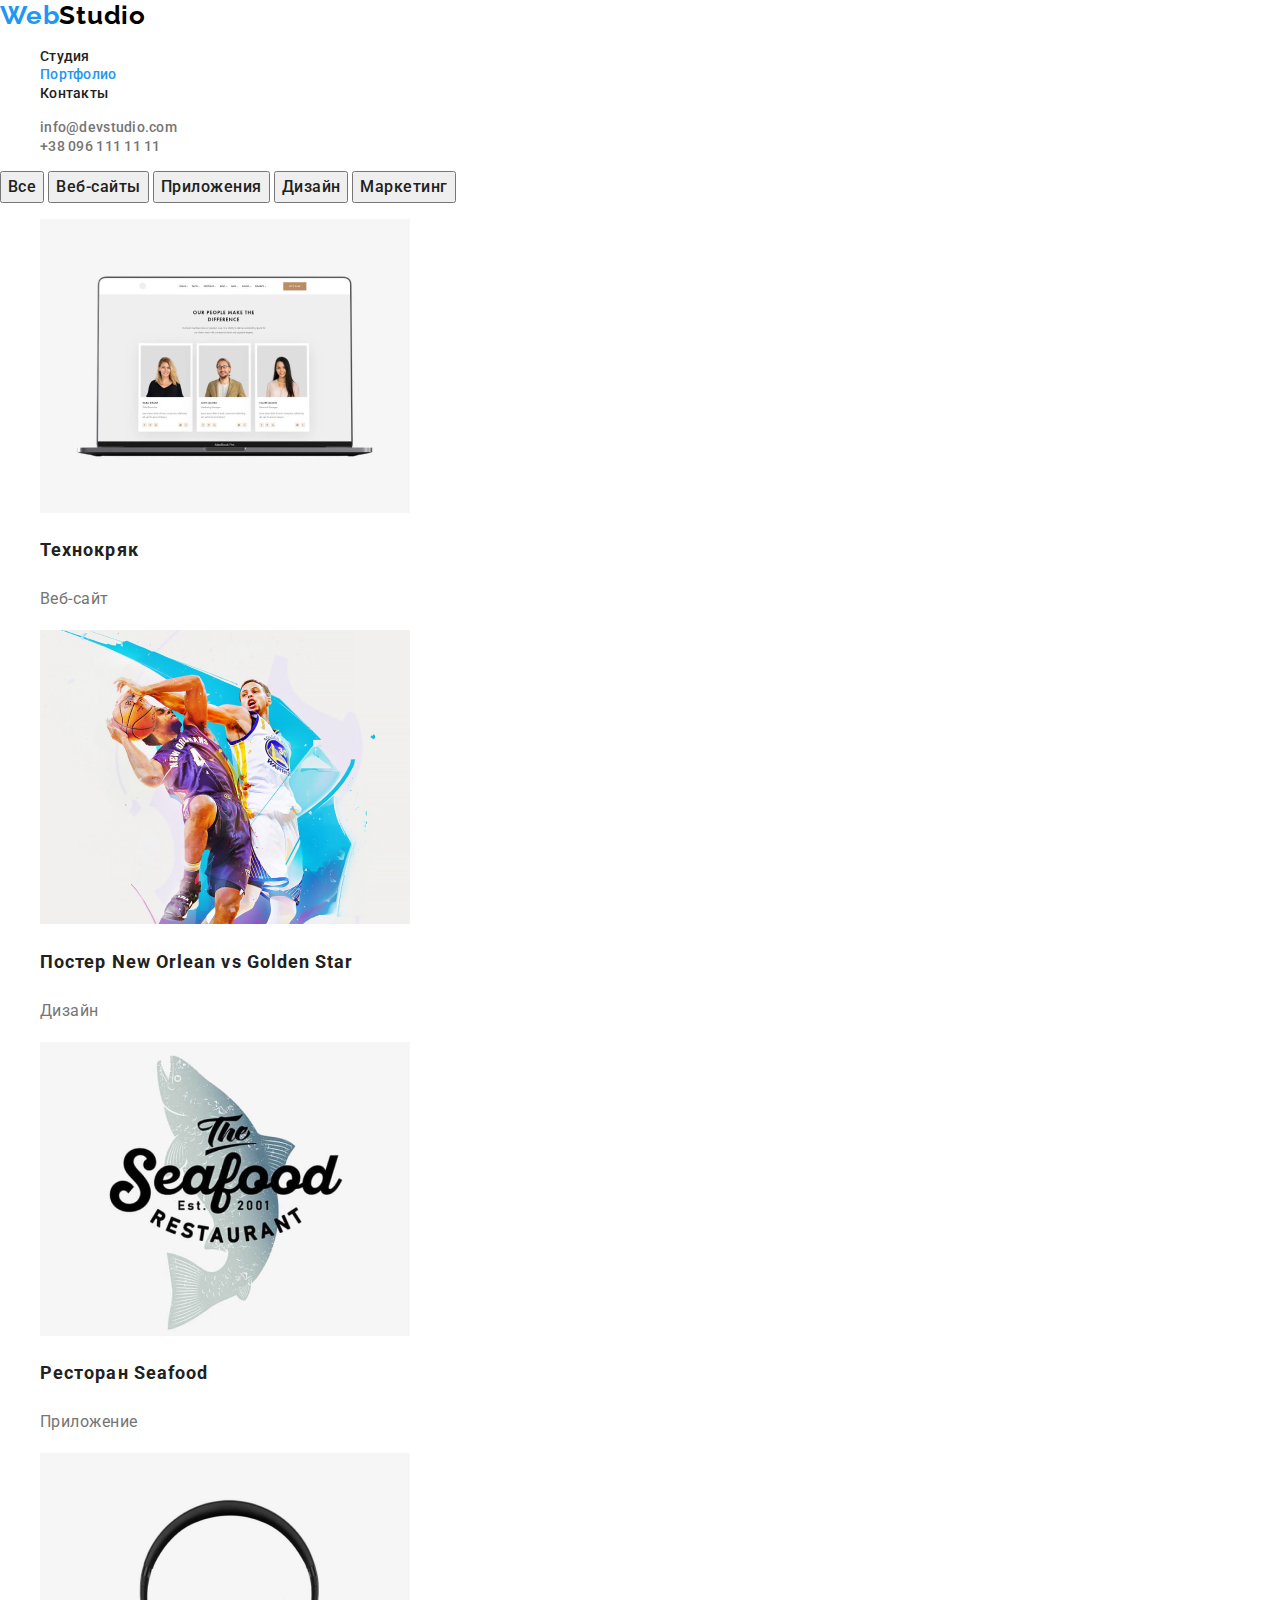
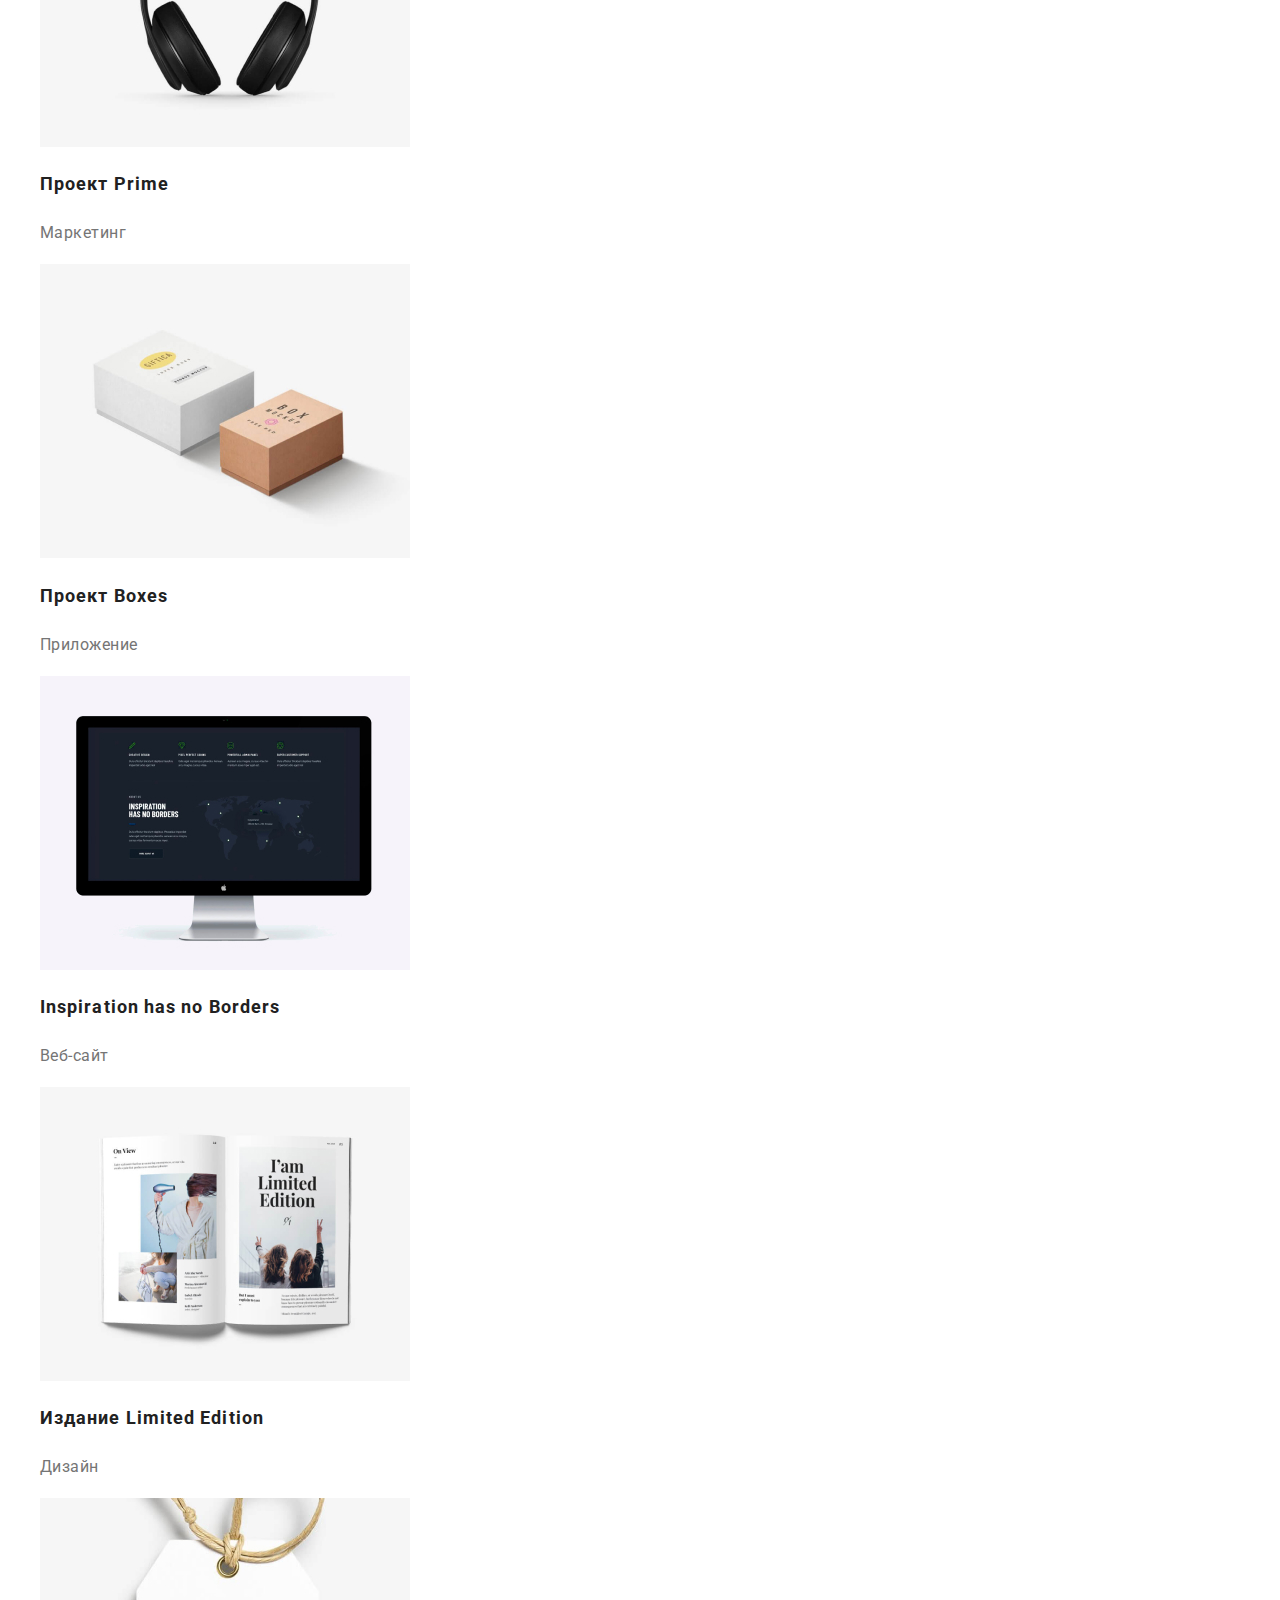
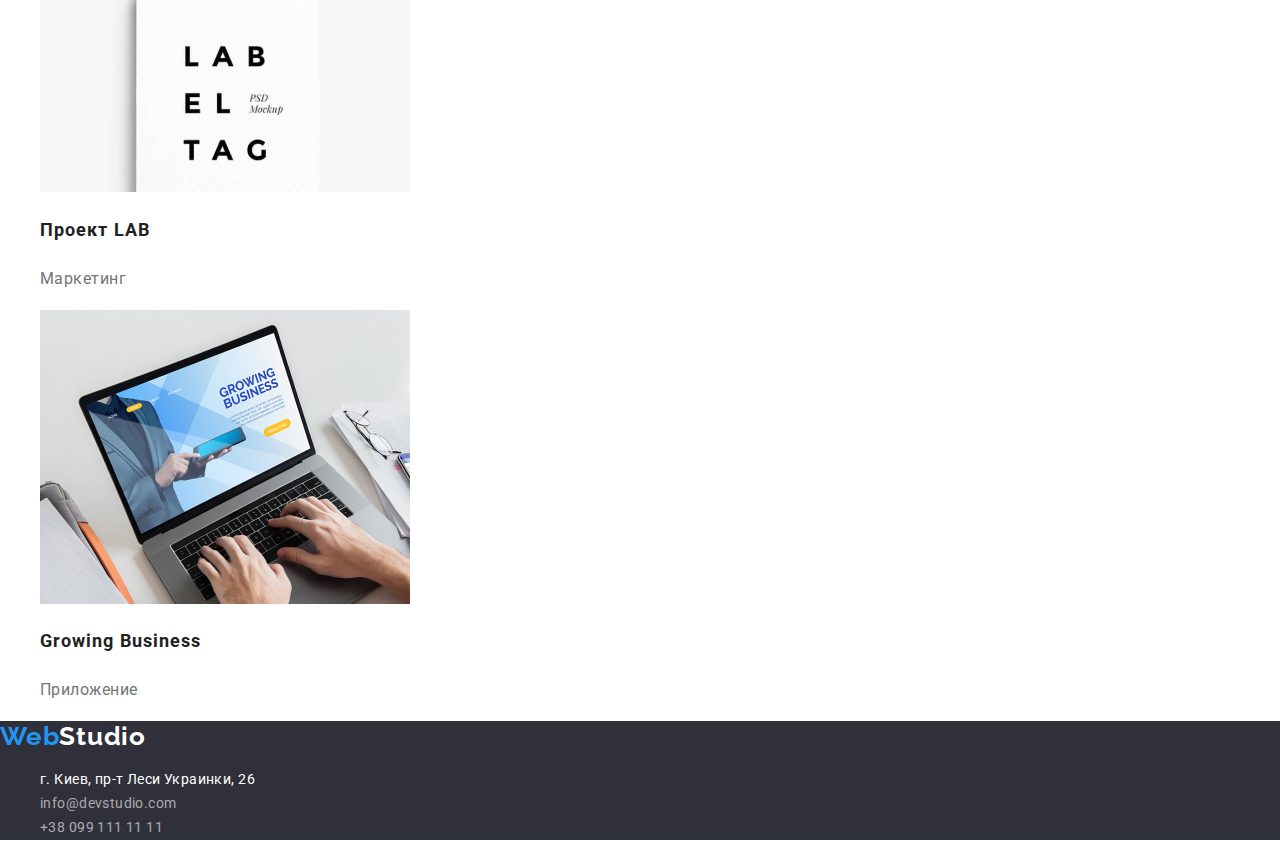
==== portfolio.html @ 292eee56 "Добавляет стили для текста, псевдокласы состояния и переменные" ====
<!DOCTYPE html>
<html lang="ru">
<head>
    <meta charset="UTF-8">
    <meta name="viewport" content="width=device-width, initial-scale=1.0">
    <link rel="stylesheet" href="https://cdnjs.cloudflare.com/ajax/libs/modern-normalize/1.0.0/modern-normalize.css">
    <link href="https://fonts.googleapis.com/css2?family=Raleway:wght@700&family=Roboto:wght@400;500;700;900&display=swap" rel="stylesheet"> 
    <link rel="stylesheet" href="./css/styles.css">
    <title>Портфолио</title>
</head>
<body>
    
    <!--Header-->

    <header class="header">
        <nav class="heared-navigation">
          <a class="logo link" href="./index.html"><span class="accent">Web</span>Studio</a>
          <ul class="list">
            <li class="navigation-item">
              <a class="navigation-link link" href="./index.html">Студия</a>
            </li>
            <li class="navigation-item">
              <a class="navigation-link active-page link" href="./portfolio.html">Портфолио</a>
            </li>
            <li class="navigation-item">
              <a class="navigation-link link" href="">Контакты</a>
            </li>
          </ul>
        </nav>
        <ul class="contacts list">
          <li class="contacts-item"><a class="contacts-details link" href="mailto:info@devstudio.com">info@devstudio.com</a></li>
          <li class="contacts-item"><a class="contacts-details link" href="tel:+380961111111">+38 096 111 11 11</a></li>
        </ul>
      </header>

    <main>
         
        <section class="portfolio">
              <!--Фильтр по услугам студии-->
           <h1 hidden>Фильтр по услугам студии</h1>
           <div class="services-filter">
                <button class="services-filter-button" type="button">Все</button>
                <button class="services-filter-button" type="button">Веб-сайты</button>
                <button class="services-filter-button" type="button">Приложения</button>
                <button class="services-filter-button" type="button">Дизайн</button>
                <button class="services-filter-button" type="button">Маркетинг</button>
            </div>
           
                 <ul class="services-list list">
                   <li class="services-item">
                       <img src="./images/portfolio/website.jpg" alt="страница вебсайта" width="370" height="294">
                       <h2 class="services-title">Технокряк</h2>
                       <p class="services-category">Веб-сайт</p>
                    </li>
                   <li class="services-item">
                       <img src="./images/portfolio/poster.jpg" alt="постер баскетбол" width="370" height="294">
                       <h2 class="services-title">Постер New Orlean vs Golden Star</h2>
                       <p class="services-category">Дизайн</p>
                    </li>
                   <li class="services-item">
                       <img src="./images/portfolio/restaurant.jpg" alt="логотип ресторана морепродуктов" width="370" height="294">
                       <h2 class="services-title">Ресторан Seafood</h2>
                       <p class="services-category">Приложение</p>
                    </li>
                   <li class="services-item">
                       <img src="./images/portfolio/marketing.jpg" alt="наушники" width="370" height="294">
                       <h2 class="services-title">Проект Prime</h2>
                       <p class="services-category">Маркетинг</p>
                    </li>
                   <li class="services-item">
                       <img src="./images/portfolio/boxes.jpg" alt="коробки" width="370" height="294">
                       <h2 class="services-title">Проект Boxes</h2>
                       <p class="services-category">Приложение</p>
                    </li>
                   <li class="services-item">
                       <img src="./images/portfolio/inspiration.jpg" alt="веб-сайт" width="370" height="294">
                       <h2 class="services-title">Inspiration has no Borders</h2>
                       <p class="services-category">Веб-сайт</p>
                    </li>
                   <li class="services-item">
                       <img src="./images/portfolio/edition.jpg" alt="книга" width="370" height="294">
                       <h2 class="services-title">Издание Limited Edition</h2>
                       <p class="services-category">Дизайн</p>
                    </li>
                   <li class="services-item">
                       <img src="./images/portfolio/label.jpg" alt="бирка с логотипом" width="370" height="294">
                       <h2 class="services-title">Проект LAB</h2>
                       <p class="services-category">Маркетинг</p>
                    </li>
                   <li class="services-item">
                       <img src="./images/portfolio/business.jpg" alt="веб приложение для бизнеса" width="370" height="294">
                       <h2 class="services-title">Growing Business</h2>
                       <p class="services-category">Приложение</p>
                    </li>
               </ul>
           </section>
    </main>  

 <!--Footer-->
 <footer class="footer">
    <a class="footer-logo link" href="./index.html"><span class="accent">Web</span>Studio</a>
    <address class="contacts">
      <ul class="contacts address list">
        <li class="footer-contacts-item"><a class="footer-contacts-details map-address link" href="https://goo.gl/maps/kugexmw8L3Ajr5Bk6" target="_blank">г. Киев, пр-т Леси Украинки, 26</a></li>
        <li class="footer-contacts-item"><a class="footer-contacts-details footer-email link" href="mailto:info@devstudio.com">info@devstudio.com</a></li>
        <li class="footer-contacts-item"><a class="footer-contacts-details footer-tel link" href="tel:+380991111111">+38 099 111 11 11</a></li>
      </ul>
    </address>
  </footer>

</body>
</html>
---- css/styles.css ----
:root {
    --main-font: "Roboto", sans-serif;
    --secondary-font: "Raleway", sans-serif;
    --hero-bg-color: #2F303A;
    --footer-bg-color: #2F303A;
    --logo-begin-color: #2196F3;
    --logo-end-color: #000000;
    --footer-logo-end-color:#FFFFFF;
    --main-font-color: #757575;
    --accent-color: #2196F3;
    --title-light-theme-color: #212121;
    --title-dark-theme-color: #FFFFFF;
    --subtitle-dark-theme-color: rgba(255, 255, 255, 0.6);
  }

  body {
    font-family: var(--main-font);
    font-style: normal;
  }
  
  .list {
    list-style: none;
  }
  
  .link {
    text-decoration: none;
  }
  
  .address {
    font-style: normal;
  }

  /*==========HEADER==========*/
  .accent {
    font-family: var(--secondary-font);
    font-weight: 700;
    font-size: 26px;
    line-height: 1.192;
    letter-spacing: 0.03em;
    color: var(--logo-begin-color);
  }
  .logo {
    font-family: var(--secondary-font);
    font-weight: 700;
    font-size: 26px;
    line-height: 1.192;
    letter-spacing: 0.03em;
    color: var(--logo-end-color);
  }
  .navigation-link {
    font-family: var(--main-font);
    font-weight: 500;
    font-size: 14px;
    line-height: 1.143;
    letter-spacing: 0.02em;
    color: var(--title-light-theme-color);
  }
  .active-page {
    color: var(--accent-color);
  }
  .navigation-link:hover,
  .navigation-link:focus {
    color: var(--accent-color);
  }
  .contacts-details {
    font-family: var(--main-font);
    font-weight: 500;
    font-size: 14px;
    line-height: 1.143;
    letter-spacing: 0.02em;
    color: var(--main-font-color);
  }
  
  /*==========END HEADER==========*/

  /*========HERO========*/
  .hero-section {
      background: var(--hero-bg-color);
  }
  .hero-title {
    font-weight: 900;
    font-size: 44px;
    line-height: 1.364;
    text-align: center;
    letter-spacing: 0.06em;
    text-transform: uppercase;
    color:var(--title-dark-theme-color);
  }
  .order-button {
    font-weight: 700;
    font-size: 16px;
    line-height: 1.875;
    text-align: center;
    letter-spacing: 0.06em;
    color: var(--title-dark-theme-color);  
    background: var(--accent-color);
    border: none;
  }
  /*========END HERO========*/

  /*========SKILLS========*/

  .skills-title {
    font-weight: 700;
    font-size: 14px;
    line-height: 1.143;
    letter-spacing: 0.03em;
    text-transform: uppercase;
  }
  .skills-description {
    font-weight: 400;
    font-size: 14px;
    line-height: 1.714;
    letter-spacing: 0.03em;
    color: var(--main-font-color);
  }
  /*========END SKILLS=========*/

  /*===========WORK===========*/

  .work-title {
    font-weight: 700;
    font-size: 36px;
    line-height: 1.167;
    text-align: center;
    letter-spacing: 0.03em;
    color: var(--title-light-theme-color);
  }
  /*=========END WORK=========*/
  
  /*==========TEAM============*/
  .teammate-name { 
    font-weight: 500;
    font-size: 16px;
    line-height: 1.187;
    letter-spacing: 0.03em;
    color: var(--title-light-theme-color);
  }
  /*========END TEAM===========*/

  /*========COMPONENTS=========*/
  .work-title,
  .team-title {
    font-weight: 700;
    font-size: 36px;
    line-height: 1.167;
    text-align: center;
    letter-spacing: 0.03em;
    color: var(--title-light-theme-color);
    }
  .teammate-position {
    font-weight: 400;
    font-size: 16px;
    line-height: 1.187;
    letter-spacing: 0.03em;
    
    color: var(--main-font-color);
  }
  .footer-email:hover,
  .footer-tel:hover,
  .contacts-details:hover {
    color: var(--accent-color);
    
}
/*========END COMPONENTS=========*/

/*============FOOTER============*/
.footer-logo {
    font-family: var(--secondary-font);
    font-weight: 700;
    font-size: 26px;
    line-height: 1.192;
    letter-spacing: 0.03em;
    color: var(--footer-logo-end-color);
}
.footer {
    background: var(--footer-bg-color);
}
.footer-contacts-details {
    font-weight: normal;
    font-size: 14px;
    line-height: 1.714;
    letter-spacing: 0.03em;
    color: var(--subtitle-dark-theme-color);
}
.map-address{
    color:var(--title-dark-theme-color);
}

/*=========== END FOOTER============*/

/*===========PORTFOLIO===========*/

.services-filter-button {
    font-family: var(--main-font);
    font-style: normal;
    font-weight: 500;
    font-size: 16px;
    line-height: 1.625;
    text-align: center;
    letter-spacing: 0.03em;
    color: var(--title-light-theme-color);
}
.services-title {
    font-weight: 700;
    font-size: 18px;
    line-height: 2;
    letter-spacing: 0.06em;
    color: var(--title-light-theme-color);
}
.services-category {
font-weight: 400;
font-size: 16px;
line-height: 1.875;
letter-spacing: 0.03em;
color: var(--main-font-color);
}
/*==========END PORTFOLIO=========*/
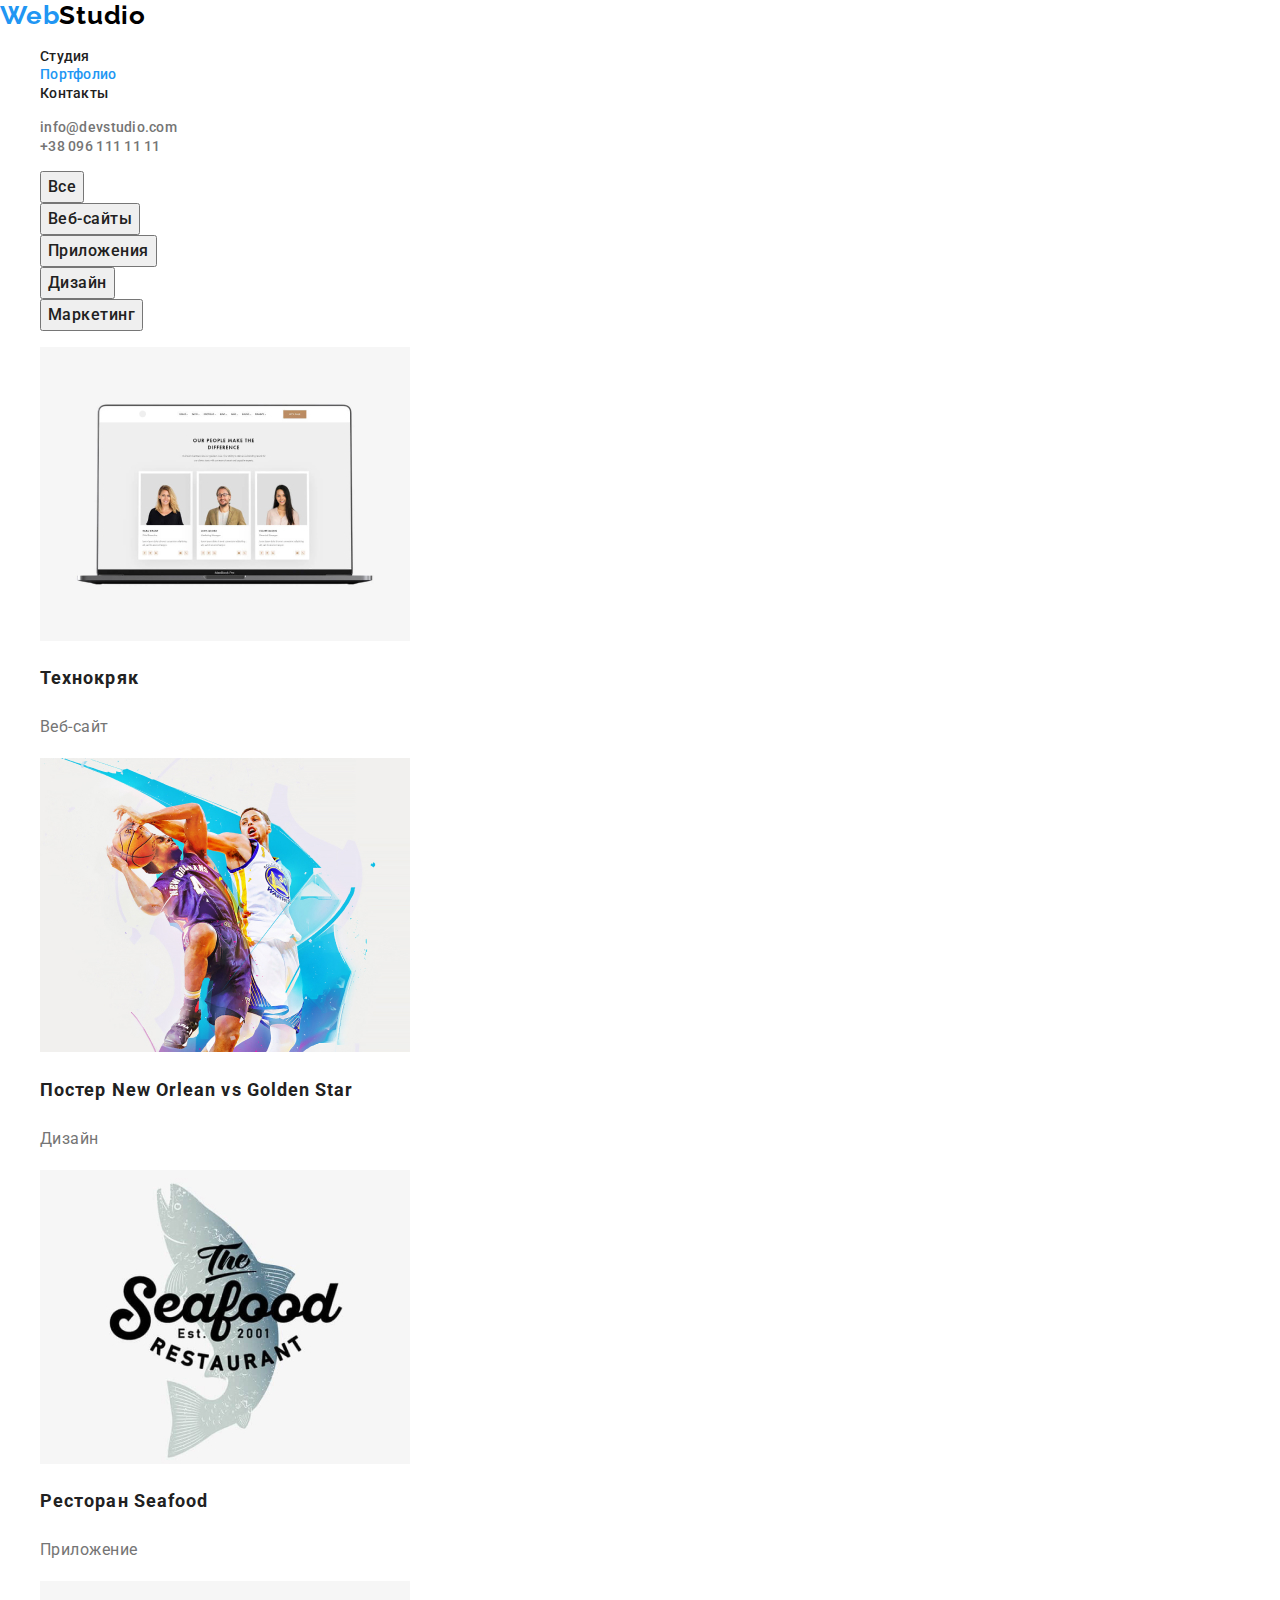
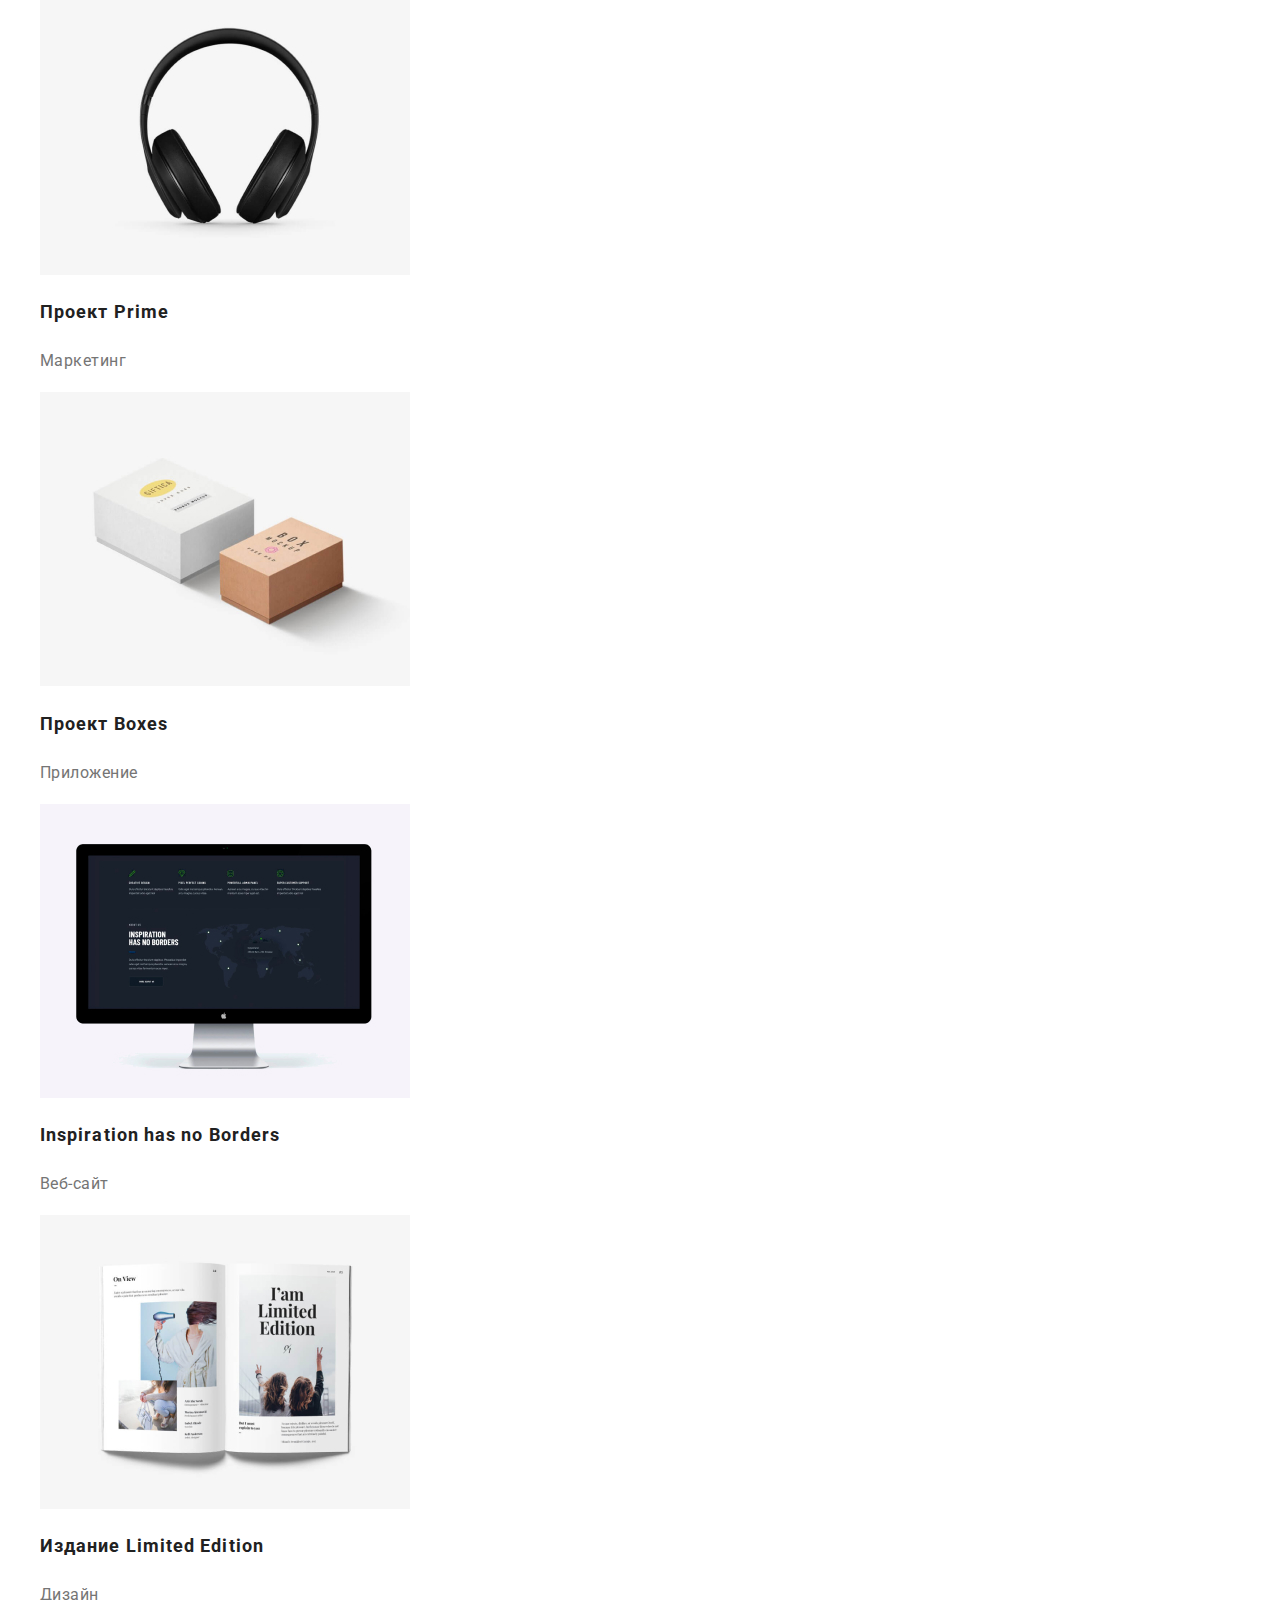
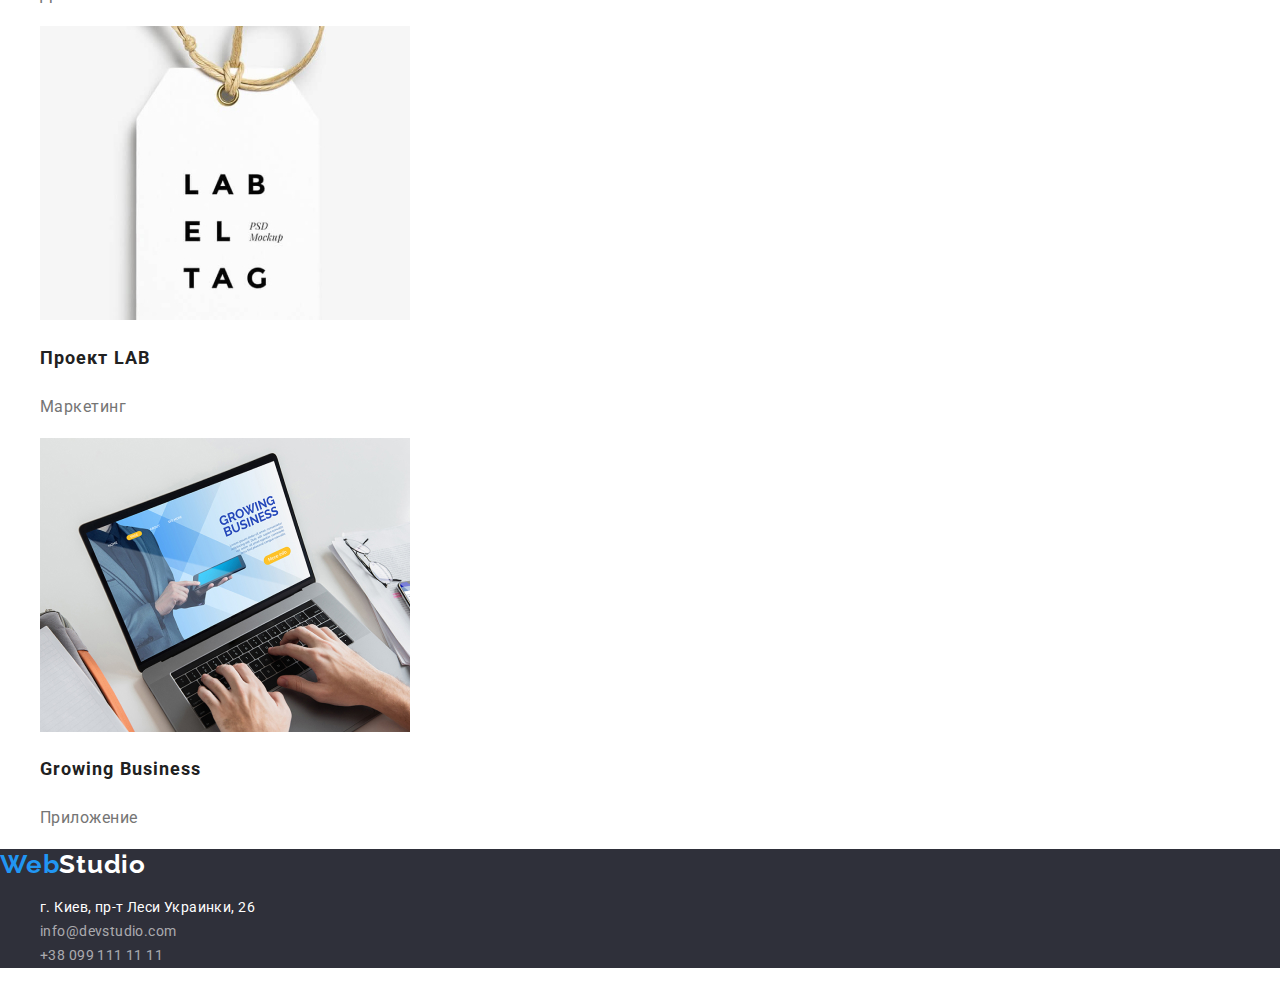
==== commit af552e38: "Добавляет стили для текста, псевдокласы состояния и переменные" ====
--- a/portfolio.html
+++ b/portfolio.html
@@ -39,58 +39,79 @@
               <!--Фильтр по услугам студии-->
            <h1 hidden>Фильтр по услугам студии</h1>
            <div class="services-filter">
-                <button class="services-filter-button" type="button">Все</button>
-                <button class="services-filter-button" type="button">Веб-сайты</button>
-                <button class="services-filter-button" type="button">Приложения</button>
-                <button class="services-filter-button" type="button">Дизайн</button>
-                <button class="services-filter-button" type="button">Маркетинг</button>
+             <ul class="filter-list list">
+                <li class="filter-item"><button class="services-filter-button" type="button">Все</button></li>
+                <li class="filter-item"><button class="services-filter-button" type="button">Веб-сайты</button></li>
+                <li class="filter-item"><button class="services-filter-button" type="button">Приложения</button></li>
+                <li class="filter-item"><button class="services-filter-button" type="button">Дизайн</button></li>
+                <li class="filter-item"><button class="services-filter-button" type="button">Маркетинг</button></li>
+              </ul>
             </div>
-           
+
+               <!--Услуги-->
                  <ul class="services-list list">
                    <li class="services-item">
-                       <img src="./images/portfolio/website.jpg" alt="страница вебсайта" width="370" height="294">
+                       <a class="link">
+                         <img src="./images/portfolio/website.jpg" alt="страница вебсайта" width="370" height="294">
                        <h2 class="services-title">Технокряк</h2>
                        <p class="services-category">Веб-сайт</p>
+                       </a>
                     </li>
                    <li class="services-item">
-                       <img src="./images/portfolio/poster.jpg" alt="постер баскетбол" width="370" height="294">
+                       <a class="link">
+                         <img src="./images/portfolio/poster.jpg" alt="постер баскетбол" width="370" height="294">
                        <h2 class="services-title">Постер New Orlean vs Golden Star</h2>
                        <p class="services-category">Дизайн</p>
+                       </a>
                     </li>
                    <li class="services-item">
-                       <img src="./images/portfolio/restaurant.jpg" alt="логотип ресторана морепродуктов" width="370" height="294">
+                       <a class="link">
+                         <img src="./images/portfolio/restaurant.jpg" alt="логотип ресторана морепродуктов" width="370" height="294">
                        <h2 class="services-title">Ресторан Seafood</h2>
                        <p class="services-category">Приложение</p>
+                       </a>
                     </li>
                    <li class="services-item">
-                       <img src="./images/portfolio/marketing.jpg" alt="наушники" width="370" height="294">
+                       <a class="link">
+                         <img src="./images/portfolio/marketing.jpg" alt="наушники" width="370" height="294">
                        <h2 class="services-title">Проект Prime</h2>
                        <p class="services-category">Маркетинг</p>
+                       </a>
                     </li>
                    <li class="services-item">
-                       <img src="./images/portfolio/boxes.jpg" alt="коробки" width="370" height="294">
+                       <a class="link">
+                         <img src="./images/portfolio/boxes.jpg" alt="коробки" width="370" height="294">
                        <h2 class="services-title">Проект Boxes</h2>
                        <p class="services-category">Приложение</p>
+                       </a>
                     </li>
                    <li class="services-item">
-                       <img src="./images/portfolio/inspiration.jpg" alt="веб-сайт" width="370" height="294">
+                       <a class="link">
+                         <img src="./images/portfolio/inspiration.jpg" alt="веб-сайт" width="370" height="294">
                        <h2 class="services-title">Inspiration has no Borders</h2>
                        <p class="services-category">Веб-сайт</p>
+                       </a>
                     </li>
                    <li class="services-item">
-                       <img src="./images/portfolio/edition.jpg" alt="книга" width="370" height="294">
+                       <a class="link">
+                         <img src="./images/portfolio/edition.jpg" alt="книга" width="370" height="294">
                        <h2 class="services-title">Издание Limited Edition</h2>
                        <p class="services-category">Дизайн</p>
+                       </a>
                     </li>
                    <li class="services-item">
-                       <img src="./images/portfolio/label.jpg" alt="бирка с логотипом" width="370" height="294">
+                       <a class="link">
+                         <img src="./images/portfolio/label.jpg" alt="бирка с логотипом" width="370" height="294">
                        <h2 class="services-title">Проект LAB</h2>
                        <p class="services-category">Маркетинг</p>
+                       </a>
                     </li>
                    <li class="services-item">
-                       <img src="./images/portfolio/business.jpg" alt="веб приложение для бизнеса" width="370" height="294">
+                       <a class="link">
+                         <img src="./images/portfolio/business.jpg" alt="веб приложение для бизнеса" width="370" height="294">
                        <h2 class="services-title">Growing Business</h2>
                        <p class="services-category">Приложение</p>
+                       </a>
                     </li>
                </ul>
            </section>
--- a/css/styles.css
+++ b/css/styles.css
@@ -2,21 +2,18 @@
 :root {
     --main-font: "Roboto", sans-serif;
     --secondary-font: "Raleway", sans-serif;
-    --hero-bg-color: #2F303A;
-    --footer-bg-color: #2F303A;
-    --logo-begin-color: #2196F3;
-    --logo-end-color: #000000;
-    --footer-logo-end-color:#FFFFFF;
+    --dark-bg-color: #2f303a;
+    --logo-color: #000000;
     --main-font-color: #757575;
-    --accent-color: #2196F3;
+    --accent-color: #2196f3;
     --title-light-theme-color: #212121;
-    --title-dark-theme-color: #FFFFFF;
+    --title-dark-theme-color: #ffffff;
+    --light-bg-color: #f5f4fA;
     --subtitle-dark-theme-color: rgba(255, 255, 255, 0.6);
   }
 
   body {
     font-family: var(--main-font);
-    font-style: normal;
   }
   
   .list {
@@ -38,7 +35,7 @@
     font-size: 26px;
     line-height: 1.192;
     letter-spacing: 0.03em;
-    color: var(--logo-begin-color);
+    color: var(--accent-color);
   }
   .logo {
     font-family: var(--secondary-font);
@@ -46,7 +43,7 @@
     font-size: 26px;
     line-height: 1.192;
     letter-spacing: 0.03em;
-    color: var(--logo-end-color);
+    color: var(--logo-color);
   }
   .navigation-link {
     font-family: var(--main-font);
@@ -56,9 +53,7 @@
     letter-spacing: 0.02em;
     color: var(--title-light-theme-color);
   }
-  .active-page {
-    color: var(--accent-color);
-  }
+  .active-page,
   .navigation-link:hover,
   .navigation-link:focus {
     color: var(--accent-color);
@@ -76,7 +71,7 @@
 
   /*========HERO========*/
   .hero-section {
-      background: var(--hero-bg-color);
+      background: var(--dark-bg-color);
   }
   .hero-title {
     font-weight: 900;
@@ -130,6 +125,9 @@
   /*=========END WORK=========*/
   
   /*==========TEAM============*/
+  .team {
+    background-color: var(--light-bg-color);
+  }
   .teammate-name { 
     font-weight: 500;
     font-size: 16px;
@@ -172,10 +170,10 @@
     font-size: 26px;
     line-height: 1.192;
     letter-spacing: 0.03em;
-    color: var(--footer-logo-end-color);
+    color: var(--title-dark-theme-color);
 }
 .footer {
-    background: var(--footer-bg-color);
+    background: var(--dark-bg-color);
 }
 .footer-contacts-details {
     font-weight: normal;
@@ -210,10 +208,16 @@
     color: var(--title-light-theme-color);
 }
 .services-category {
-font-weight: 400;
-font-size: 16px;
-line-height: 1.875;
-letter-spacing: 0.03em;
-color: var(--main-font-color);
+    font-weight: 400;
+    font-size: 16px;
+    line-height: 1.875;
+    letter-spacing: 0.03em;
+    color: var(--main-font-color);
+}
+.services-filter-button:hover {
+    color: var(--title-dark-theme-color);
+    background-color: var(--accent-color);
+}
+
 }
 /*==========END PORTFOLIO=========*/
